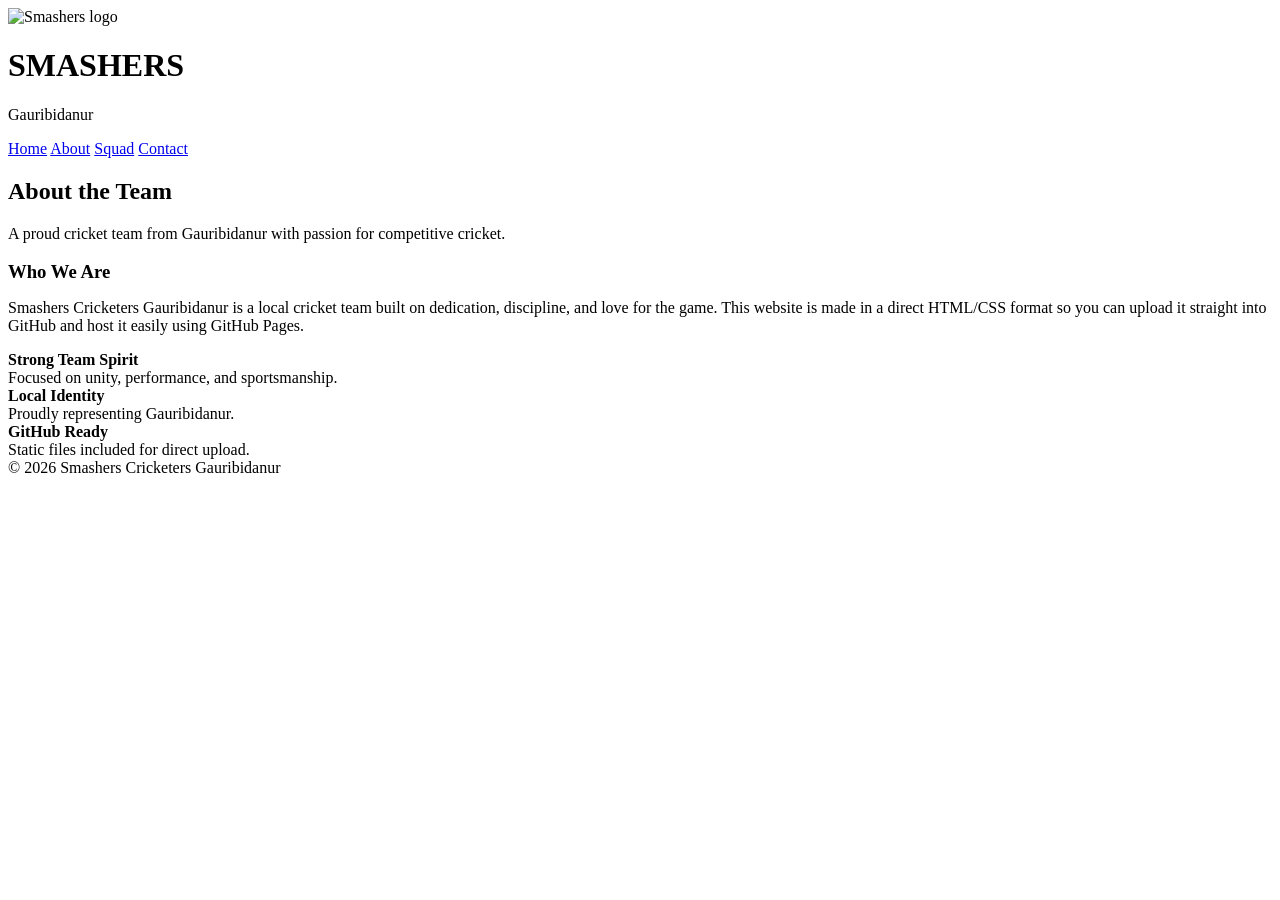
==== about.html @ b05d4f34 "Add files via upload" ====
<!DOCTYPE html>
<html lang="en">
<head>
  <meta charset="UTF-8">
  <meta name="viewport" content="width=device-width, initial-scale=1.0">
  <title>About - Smashers Cricketers</title>
  <link rel="stylesheet" href="style.css">
</head>
<body>
  <header class="header">
    <div class="container topbar">
      <div class="brand">
        <img src="logo.jpg" alt="Smashers logo">
        <div>
          <h1>SMASHERS</h1>
          <p>Gauribidanur</p>
        </div>
      </div>
      
      <nav>
        <a href="index.html">Home</a>
        <a href="about.html">About</a>
        <a href="squad.html">Squad</a>
        <a href="contact.html">Contact</a>
      </nav>

    </div>
  </header>

  <section class="section">
    <div class="container">
      <h2 class="section-title">About the Team</h2>
      <p class="section-sub">A proud cricket team from Gauribidanur with passion for competitive cricket.</p>

      <div class="about-grid">
        <div class="panel">
          <h3 style="margin-bottom:14px;">Who We Are</h3>
          <p>Smashers Cricketers Gauribidanur is a local cricket team built on dedication, discipline, and love for the game. This website is made in a direct HTML/CSS format so you can upload it straight into GitHub and host it easily using GitHub Pages.</p>
        </div>
        <div class="highlights">
          <div class="highlight"><strong>Strong Team Spirit</strong><br>Focused on unity, performance, and sportsmanship.</div>
          <div class="highlight"><strong>Local Identity</strong><br>Proudly representing Gauribidanur.</div>
          <div class="highlight"><strong>GitHub Ready</strong><br>Static files included for direct upload.</div>
        </div>
      </div>
    </div>
  </section>

  <footer class="footer">© 2026 Smashers Cricketers Gauribidanur</footer>
</body>
</html>
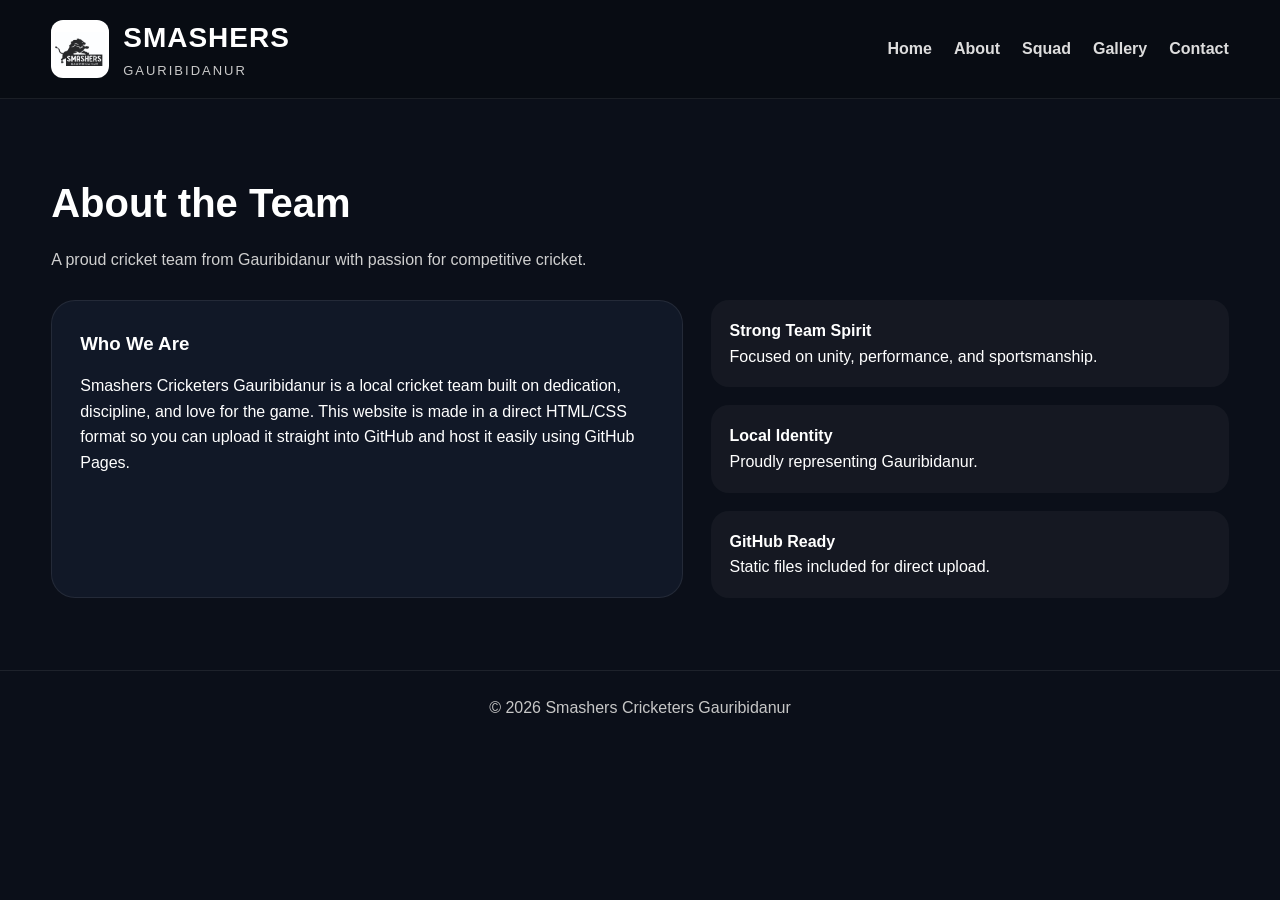
==== commit 81650e97: "Update about.html" ====
--- a/about.html
+++ b/about.html
@@ -21,6 +21,7 @@
         <a href="index.html">Home</a>
         <a href="about.html">About</a>
         <a href="squad.html">Squad</a>
+         <a href="gallery.html">Gallery</a>
         <a href="contact.html">Contact</a>
       </nav>
 
--- a/style.css
+++ b/style.css
@@ -0,0 +1,277 @@
+
+*{
+  margin:0;
+  padding:0;
+  box-sizing:border-box;
+  font-family:Arial, Helvetica, sans-serif;
+}
+body{
+  background:#0b0f19;
+  color:#fff;
+  line-height:1.6;
+}
+a{
+  color:inherit;
+  text-decoration:none;
+}
+.header{
+  position:sticky;
+  top:0;
+  z-index:100;
+  background:rgba(8,12,20,.95);
+  border-bottom:1px solid rgba(255,255,255,.08);
+}
+.container{
+  width:min(1180px, 92%);
+  margin:auto;
+}
+.topbar{
+  display:flex;
+  align-items:center;
+  justify-content:space-between;
+  gap:20px;
+  padding:16px 0;
+}
+.brand{
+  display:flex;
+  align-items:center;
+  gap:14px;
+}
+.brand img{
+  width:58px;
+  height:58px;
+  object-fit:contain;
+  border-radius:12px;
+  background:#fff;
+  padding:4px;
+}
+.brand h1{
+  font-size:28px;
+  letter-spacing:1px;
+}
+.brand p{
+  color:#c9c9c9;
+  font-size:13px;
+  text-transform:uppercase;
+  letter-spacing:2px;
+}
+nav{
+  display:flex;
+  gap:22px;
+  flex-wrap:wrap;
+}
+nav a{
+  color:#ddd;
+  font-weight:700;
+}
+nav a:hover{
+  color:#f3c432;
+}
+.hero{
+  min-height:86vh;
+  display:grid;
+  place-items:center;
+  background:
+    linear-gradient(rgba(10,14,24,.82), rgba(10,14,24,.88)),
+    radial-gradient(circle at top right, rgba(243,196,50,.20), transparent 28%);
+}
+.hero-wrap{
+  width:min(1180px, 92%);
+  display:grid;
+  grid-template-columns:1.1fr .9fr;
+  gap:40px;
+  align-items:center;
+  padding:60px 0;
+}
+.hero h2{
+  font-size:62px;
+  line-height:1.05;
+  margin-bottom:18px;
+}
+.hero h2 span{
+  color:#f3c432;
+}
+.hero p{
+  color:#d8d8d8;
+  font-size:18px;
+  max-width:700px;
+}
+.btns{
+  display:flex;
+  gap:16px;
+  margin-top:28px;
+  flex-wrap:wrap;
+}
+.btn{
+  display:inline-block;
+  padding:14px 22px;
+  border-radius:14px;
+  font-weight:800;
+}
+.btn-primary{
+  background:#f3c432;
+  color:#111;
+}
+.btn-secondary{
+  border:1px solid rgba(255,255,255,.18);
+  color:#fff;
+}
+.hero-card{
+  background:linear-gradient(180deg, rgba(255,255,255,.08), rgba(255,255,255,.03));
+  border:1px solid rgba(255,255,255,.10);
+  border-radius:28px;
+  padding:32px;
+  box-shadow:0 18px 50px rgba(0,0,0,.35);
+  text-align:center;
+}
+.hero-card img{
+  width:100%;
+  max-width:320px;
+  margin:auto;
+  display:block;
+  border-radius:18px;
+  background:#fff;
+  padding:10px;
+}
+.hero-stats{
+  margin-top:24px;
+  display:grid;
+  grid-template-columns:repeat(3, 1fr);
+  gap:14px;
+}
+.stat{
+  background:rgba(255,255,255,.04);
+  border-radius:18px;
+  padding:16px 12px;
+}
+.stat h3{
+  color:#f3c432;
+  font-size:28px;
+}
+.section{
+  padding:72px 0;
+}
+.section-title{
+  font-size:40px;
+  margin-bottom:12px;
+}
+.section-sub{
+  color:#cfcfcf;
+  margin-bottom:28px;
+}
+.about-grid{
+  display:grid;
+  grid-template-columns:1.1fr .9fr;
+  gap:28px;
+}
+.panel{
+  background:#111827;
+  border:1px solid rgba(255,255,255,.08);
+  border-radius:24px;
+  padding:28px;
+}
+.highlights{
+  display:grid;
+  gap:18px;
+}
+.highlight{
+  background:rgba(255,255,255,.04);
+  border-radius:18px;
+  padding:18px;
+}
+.players-grid{
+  display:grid;
+  grid-template-columns:repeat(3, 1fr);
+  gap:22px;
+}
+.player-card{
+  background:#111827;
+  border:1px solid rgba(255,255,255,.08);
+  border-radius:22px;
+  padding:26px;
+  text-align:center;
+  transition:transform .2s ease, border-color .2s ease;
+}
+.player-card:hover{
+  transform:translateY(-4px);
+  border-color:rgba(243,196,50,.5);
+}
+.player-no{
+  width:62px;
+  height:62px;
+  margin:0 auto 16px;
+  border-radius:16px;
+  display:grid;
+  place-items:center;
+  background:#f3c432;
+  color:#111;
+  font-size:26px;
+  font-weight:900;
+}
+.player-card h3{
+  font-size:24px;
+  margin-bottom:8px;
+}
+.player-card p{
+  color:#f3c432;
+  font-weight:700;
+}
+.player-card span{
+  display:block;
+  margin-top:8px;
+  color:#c3c3c3;
+  font-size:14px;
+}
+.contact-box{
+  display:grid;
+  grid-template-columns:repeat(3, 1fr);
+  gap:20px;
+}
+.contact-item{
+  background:#111827;
+  border:1px solid rgba(255,255,255,.08);
+  border-radius:22px;
+  padding:22px;
+}
+.footer{
+  border-top:1px solid rgba(255,255,255,.08);
+  text-align:center;
+  padding:24px 0;
+  color:#c7c7c7;
+}
+.banner{
+  background:linear-gradient(90deg, rgba(243,196,50,.16), rgba(243,196,50,.03));
+  border:1px solid rgba(243,196,50,.25);
+  border-radius:24px;
+  padding:28px;
+  margin-top:24px;
+}
+@media (max-width: 900px){
+  .hero-wrap, .about-grid, .contact-box{
+    grid-template-columns:1fr;
+  }
+  .players-grid{
+    grid-template-columns:repeat(2, 1fr);
+  }
+  .hero h2{
+    font-size:44px;
+  }
+}
+@media (max-width: 600px){
+  nav{
+    gap:12px;
+    font-size:14px;
+  }
+  .players-grid{
+    grid-template-columns:1fr;
+  }
+  .hero h2{
+    font-size:34px;
+  }
+  .brand h1{
+    font-size:22px;
+  }
+  .hero-stats{
+    grid-template-columns:1fr;
+  }
+}
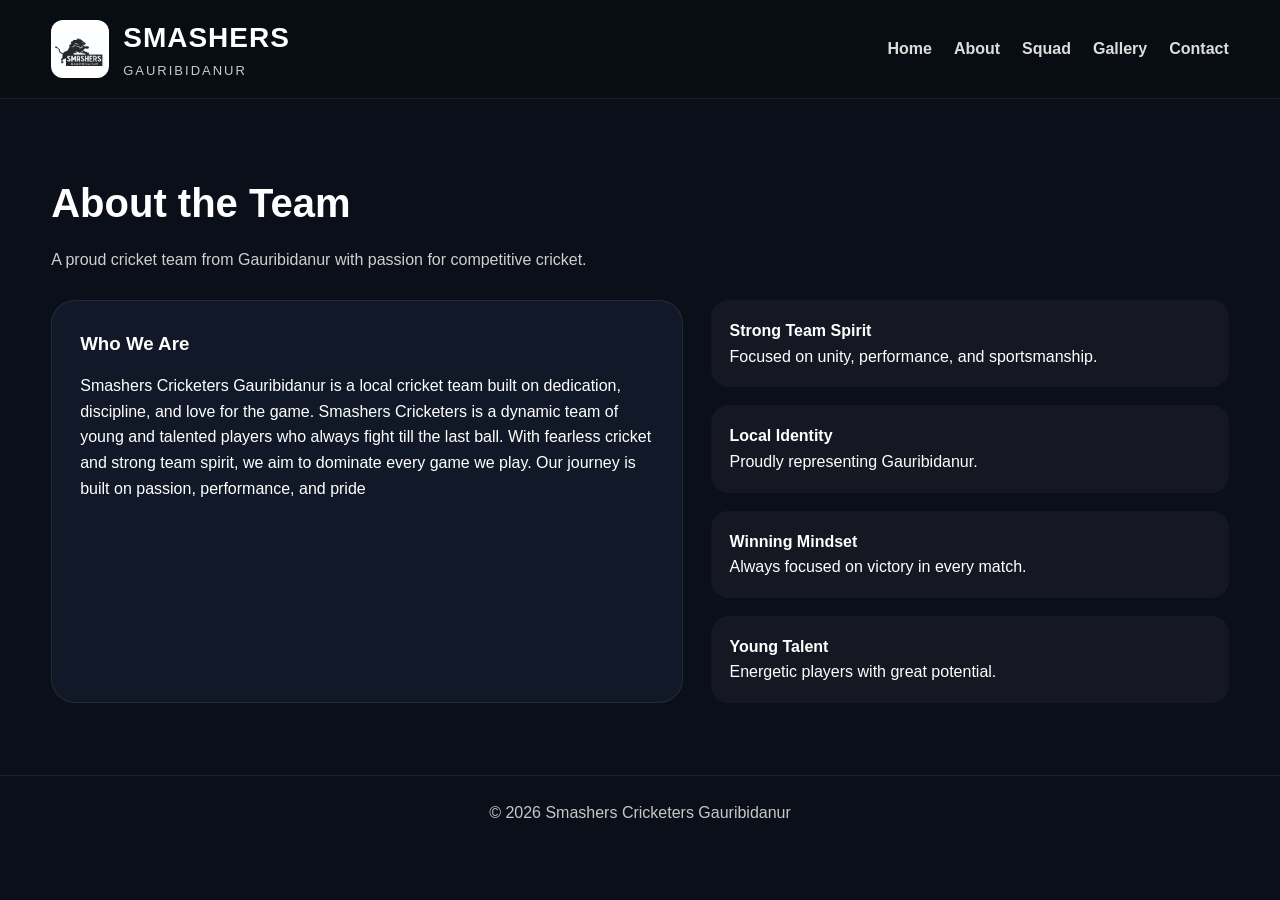
==== commit a0bea5ba: "Update about.html" ====
--- a/about.html
+++ b/about.html
@@ -36,12 +36,16 @@
       <div class="about-grid">
         <div class="panel">
           <h3 style="margin-bottom:14px;">Who We Are</h3>
-          <p>Smashers Cricketers Gauribidanur is a local cricket team built on dedication, discipline, and love for the game. This website is made in a direct HTML/CSS format so you can upload it straight into GitHub and host it easily using GitHub Pages.</p>
+          <p>Smashers Cricketers Gauribidanur is a local cricket team built on dedication, discipline, and love for the game. 
+          Smashers Cricketers is a dynamic team of young and talented players who always fight till the last ball.
+With fearless cricket and strong team spirit, we aim to dominate every game we play.
+Our journey is built on passion, performance, and pride</p>
         </div>
         <div class="highlights">
           <div class="highlight"><strong>Strong Team Spirit</strong><br>Focused on unity, performance, and sportsmanship.</div>
           <div class="highlight"><strong>Local Identity</strong><br>Proudly representing Gauribidanur.</div>
-          <div class="highlight"><strong>GitHub Ready</strong><br>Static files included for direct upload.</div>
+         <div class="highlight"><strong>Winning Mindset</strong><br>Always focused on victory in every match.</div>
+          <div class="highlight"><strong>Young Talent</strong><br>Energetic players with great potential.</div>
         </div>
       </div>
     </div>
--- a/style.css
+++ b/style.css
@@ -54,6 +54,14 @@
   font-size:13px;
   text-transform:uppercase;
   letter-spacing:2px;
+}
+.player-img{
+  width:120px;
+  height:120px;
+  object-fit:cover;
+  border-radius:50%;
+  margin-bottom:15px;
+  border:3px solid #f3c432;
 }
 nav{
   display:flex;
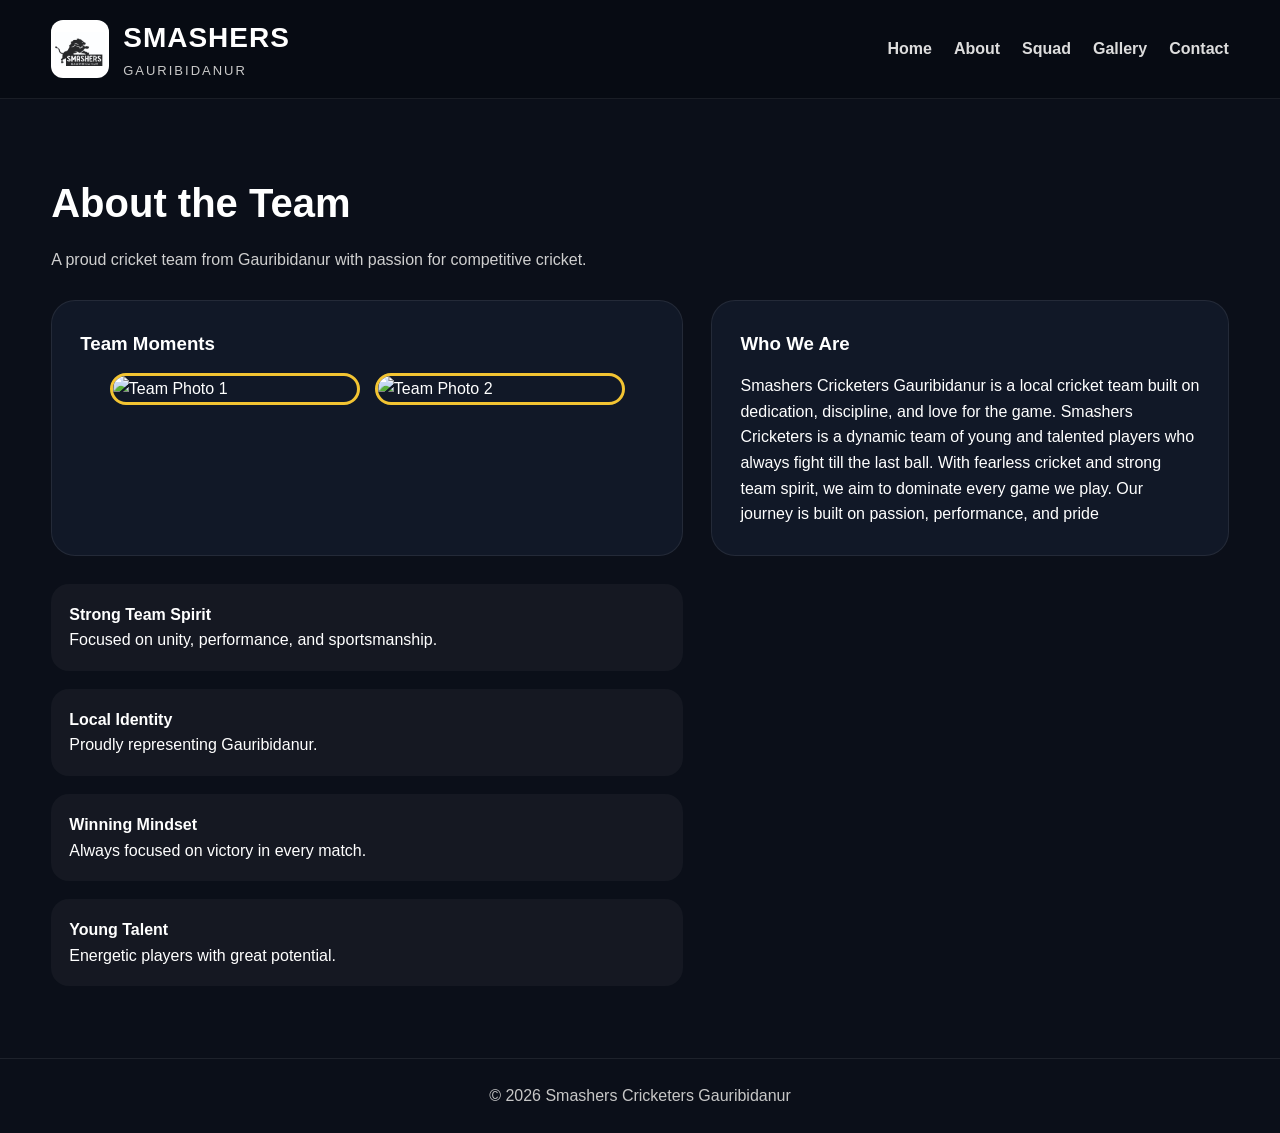
==== commit 83b49f0f: "Update about.html" ====
--- a/about.html
+++ b/about.html
@@ -35,6 +35,15 @@
 
       <div class="about-grid">
         <div class="panel">
+  <h3 style="margin-bottom:14px;">Team Moments</h3>
+
+  <div class="team-photos">
+    <img src="team1.jpeg" alt="Team Photo 1">
+    <img src="team2.jpeg" alt="Team Photo 2">
+  </div>
+
+</div>
+        <div class="panel">
           <h3 style="margin-bottom:14px;">Who We Are</h3>
           <p>Smashers Cricketers Gauribidanur is a local cricket team built on dedication, discipline, and love for the game. 
           Smashers Cricketers is a dynamic team of young and talented players who always fight till the last ball.
--- a/style.css
+++ b/style.css
@@ -55,6 +55,20 @@
   text-transform:uppercase;
   letter-spacing:2px;
 }
+.team-photos{
+  display:flex;
+  gap:15px;
+  flex-wrap:wrap;
+  justify-content:center;
+}
+
+.team-photos img{
+  width:100%;
+  max-width:250px;
+  border-radius:18px;
+  border:3px solid #f3c432;
+  object-fit:cover;
+}
 .player-img{
   width:120px;
   height:120px;
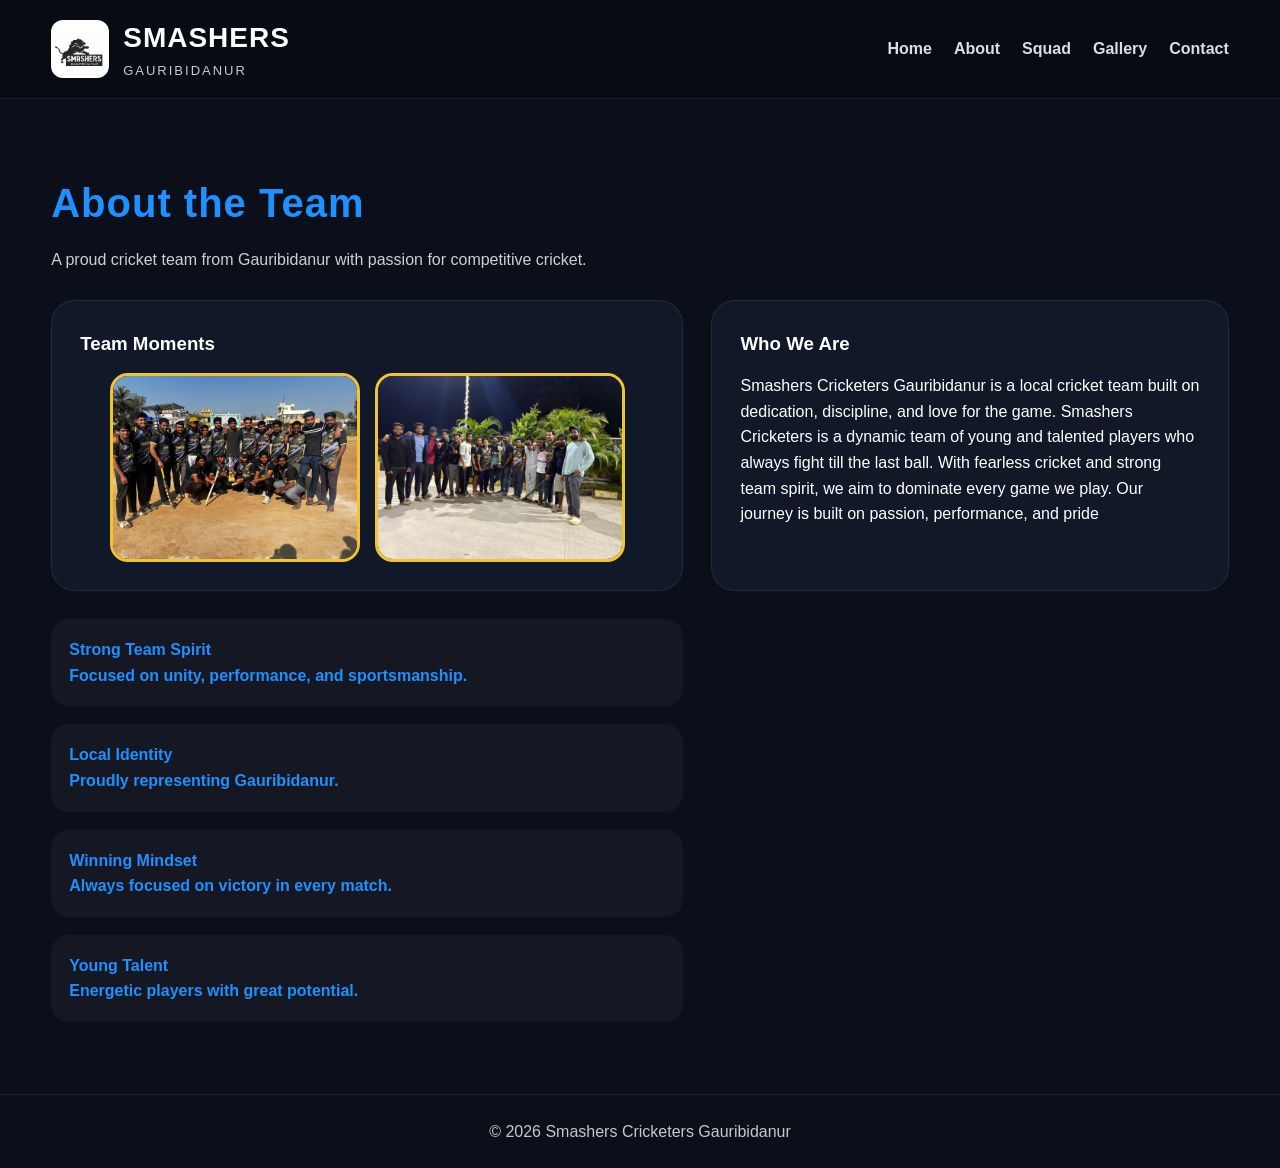
==== commit cac0662f: "Update about.html" ====
--- a/about.html
+++ b/about.html
@@ -30,7 +30,10 @@
 
   <section class="section">
     <div class="container">
-      <h2 class="section-title">About the Team</h2>
+  
+      <h2 class="section-title" style="color:#1e90ff; font-weight:900; letter-spacing:1px;">
+  About the Team
+</h2>
       <p class="section-sub">A proud cricket team from Gauribidanur with passion for competitive cricket.</p>
 
       <div class="about-grid">
@@ -51,10 +54,25 @@
 Our journey is built on passion, performance, and pride</p>
         </div>
         <div class="highlights">
-          <div class="highlight"><strong>Strong Team Spirit</strong><br>Focused on unity, performance, and sportsmanship.</div>
-          <div class="highlight"><strong>Local Identity</strong><br>Proudly representing Gauribidanur.</div>
-         <div class="highlight"><strong>Winning Mindset</strong><br>Always focused on victory in every match.</div>
-          <div class="highlight"><strong>Young Talent</strong><br>Energetic players with great potential.</div>
+          <div class="highlight" style="color:#1e90ff; font-weight:bold;">
+  <strong>Strong Team Spirit</strong><br>
+  Focused on unity, performance, and sportsmanship.
+</div>
+
+<div class="highlight" style="color:#1e90ff; font-weight:bold;">
+  <strong>Local Identity</strong><br>
+  Proudly representing Gauribidanur.
+</div>
+
+<div class="highlight" style="color:#1e90ff; font-weight:bold;">
+  <strong>Winning Mindset</strong><br>
+  Always focused on victory in every match.
+</div>
+
+<div class="highlight" style="color:#1e90ff; font-weight:bold;">
+  <strong>Young Talent</strong><br>
+  Energetic players with great potential.
+</div>
         </div>
       </div>
     </div>
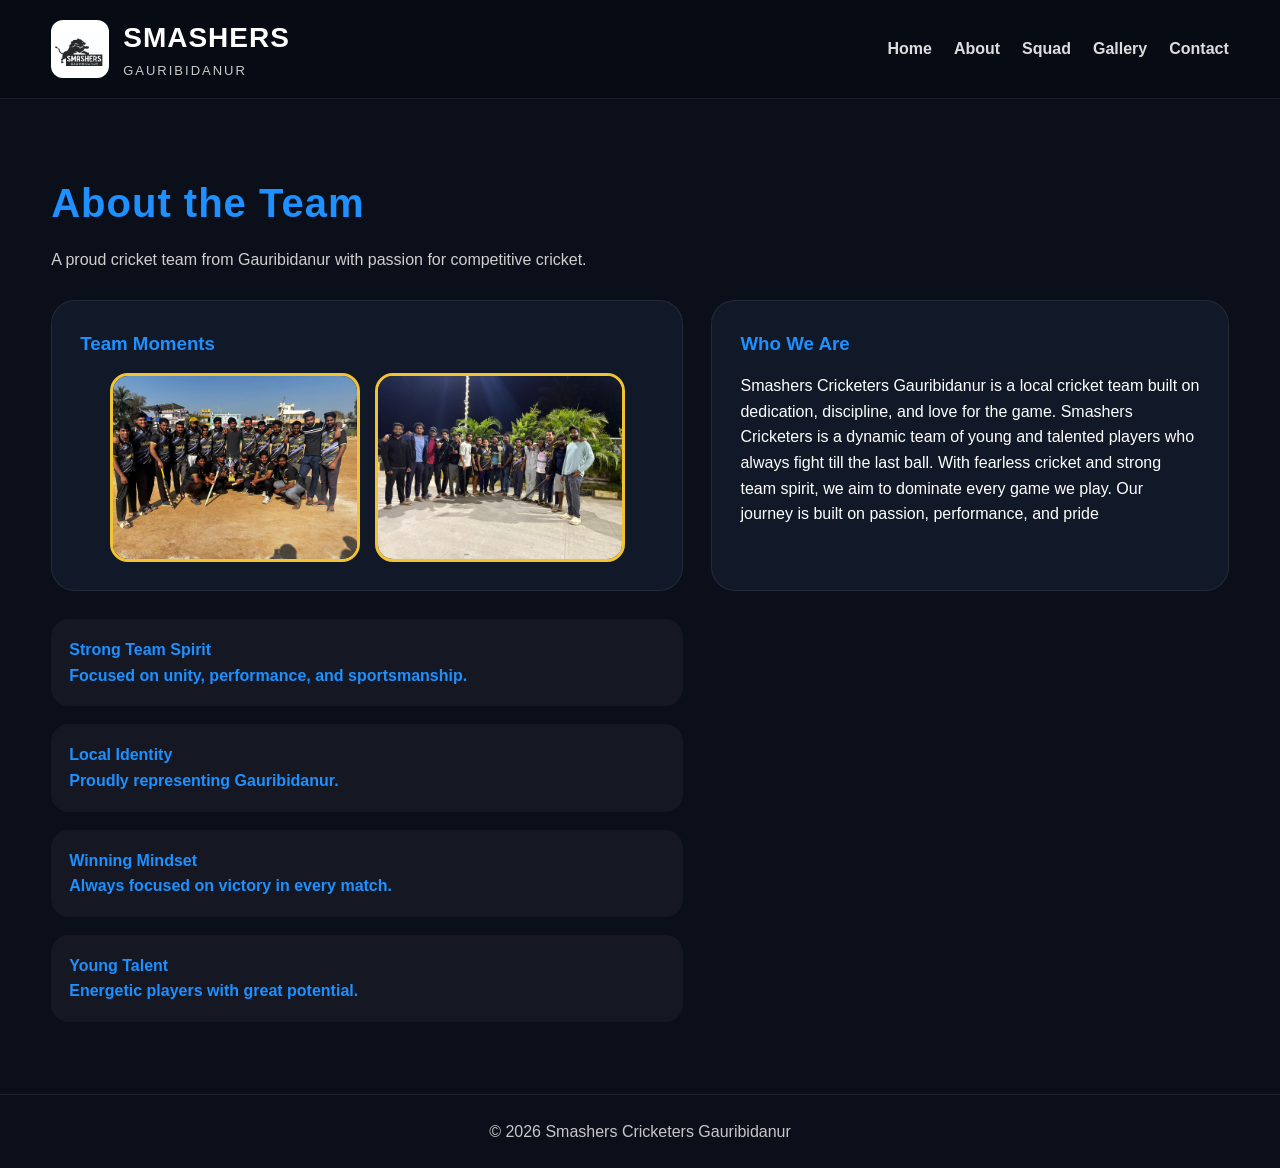
==== commit 4253c029: "Update about.html" ====
--- a/about.html
+++ b/about.html
@@ -38,7 +38,9 @@
 
       <div class="about-grid">
         <div class="panel">
-  <h3 style="margin-bottom:14px;">Team Moments</h3>
+  <h3 style="margin-bottom:14px; color:#1e90ff; font-weight:bold;">
+  Team Moments
+</h3>
 
   <div class="team-photos">
     <img src="team1.jpeg" alt="Team Photo 1">
@@ -47,7 +49,9 @@
 
 </div>
         <div class="panel">
-          <h3 style="margin-bottom:14px;">Who We Are</h3>
+          <h3 style="margin-bottom:14px; color:#1e90ff; font-weight:bold;">
+  Who We Are
+</h3>
           <p>Smashers Cricketers Gauribidanur is a local cricket team built on dedication, discipline, and love for the game. 
           Smashers Cricketers is a dynamic team of young and talented players who always fight till the last ball.
 With fearless cricket and strong team spirit, we aim to dominate every game we play.
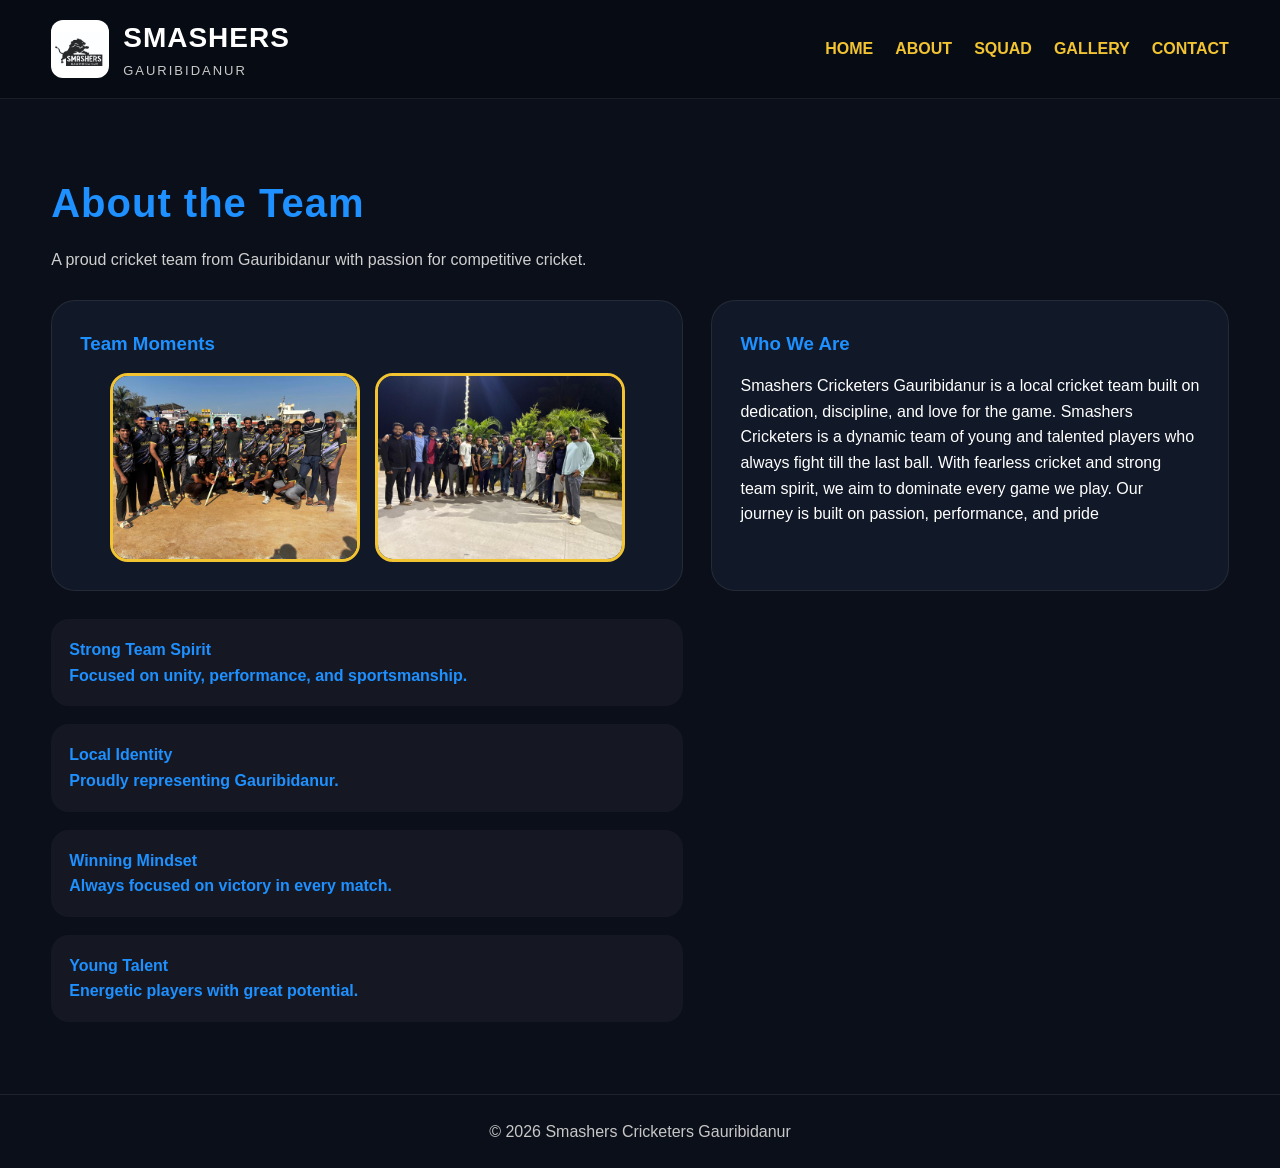
==== commit 4b38297a: "Update about.html" ====
--- a/about.html
+++ b/about.html
@@ -18,11 +18,11 @@
       </div>
       
       <nav>
-        <a href="index.html">Home</a>
-        <a href="about.html">About</a>
-        <a href="squad.html">Squad</a>
-         <a href="gallery.html">Gallery</a>
-        <a href="contact.html">Contact</a>
+        <a href="index.html">HOME</a>
+        <a href="about.html">ABOUT</a>
+        <a href="squad.html">SQUAD</a>
+        <a href="gallery.html">GALLERY</a>
+        <a href="contact.html">CONTACT</a>
       </nav>
 
     </div>
--- a/style.css
+++ b/style.css
@@ -83,11 +83,13 @@
   flex-wrap:wrap;
 }
 nav a{
-  color:#ddd;
-  font-weight:700;
-}
+  color:#f3c432;
+  font-weight:900;
+  text-decoration:none;
+}
+
 nav a:hover{
-  color:#f3c432;
+  color:white;
 }
 .hero{
   min-height:86vh;
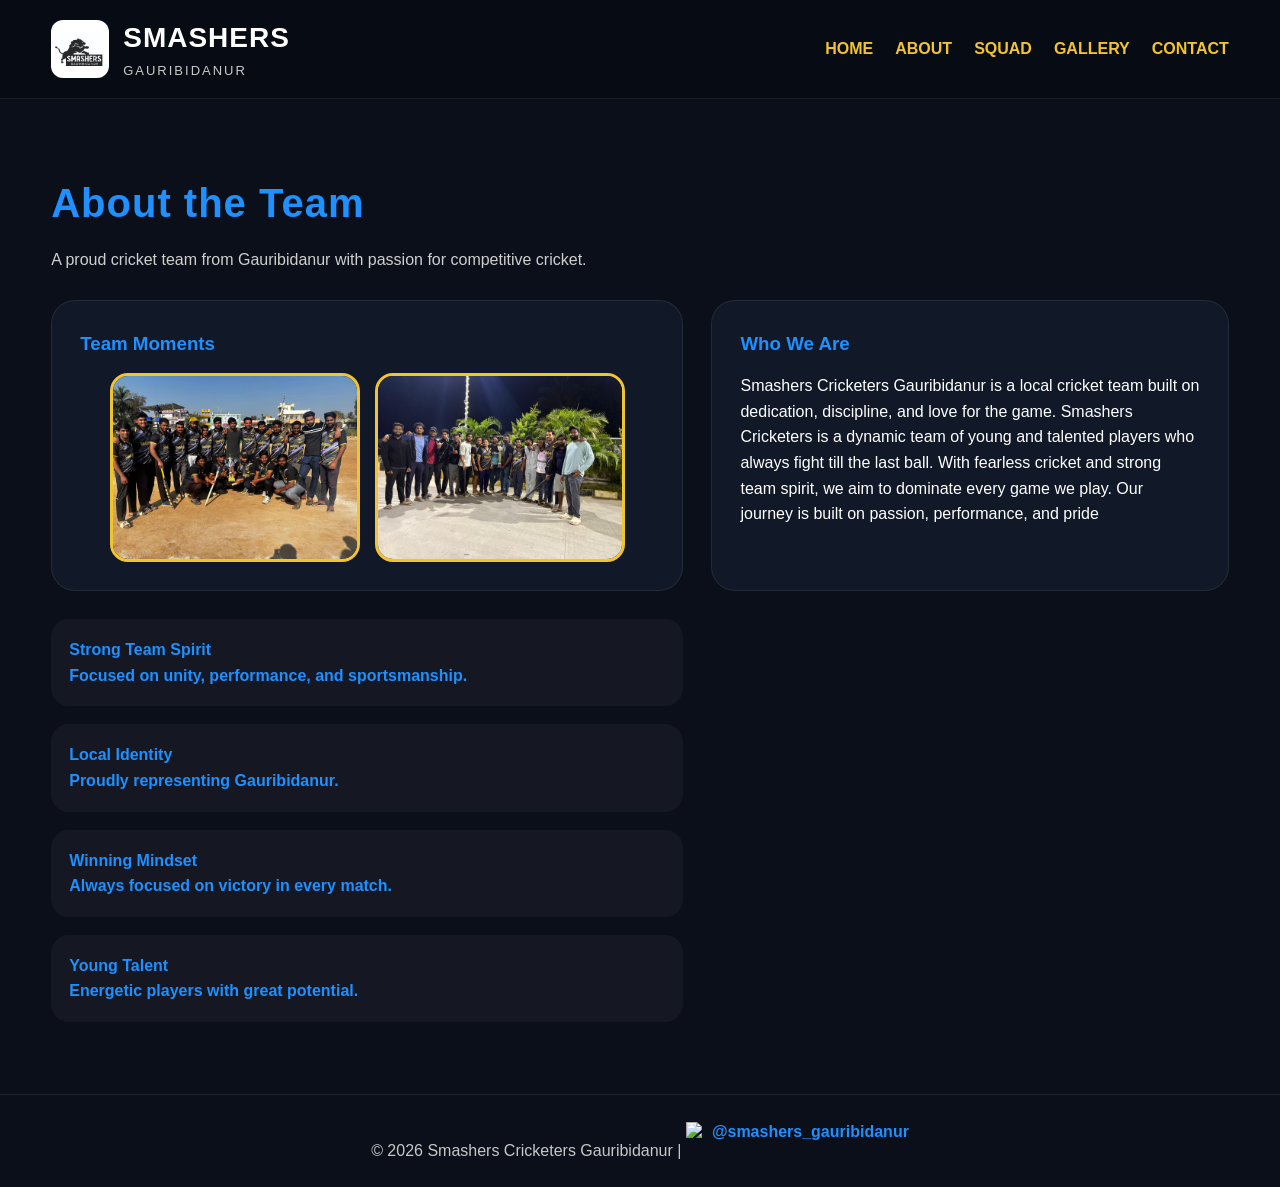
==== commit bb37480d: "Update about.html" ====
--- a/about.html
+++ b/about.html
@@ -82,6 +82,19 @@
     </div>
   </section>
 
-  <footer class="footer">© 2026 Smashers Cricketers Gauribidanur</footer>
+ <footer class="footer">
+  © 2026 Smashers Cricketers Gauribidanur |
+
+  <a href="https://www.instagram.com/smashers_gauribidanur?igsh=MXEzbTI1ajV4b2IxNg%3D%3D&utm_source=qr"
+     target="_blank"
+     style="color:#1e90ff; font-weight:900; text-decoration:none; display:inline-flex; align-items:center; gap:6px;">
+
+    <img src="https://cdn-icons-png.flaticon.com/512/2111/2111463.png" 
+         alt="Instagram" 
+         style="width:20px; height:20px;">
+
+    @smashers_gauribidanur
+  </a>
+</footer>
 </body>
 </html>
